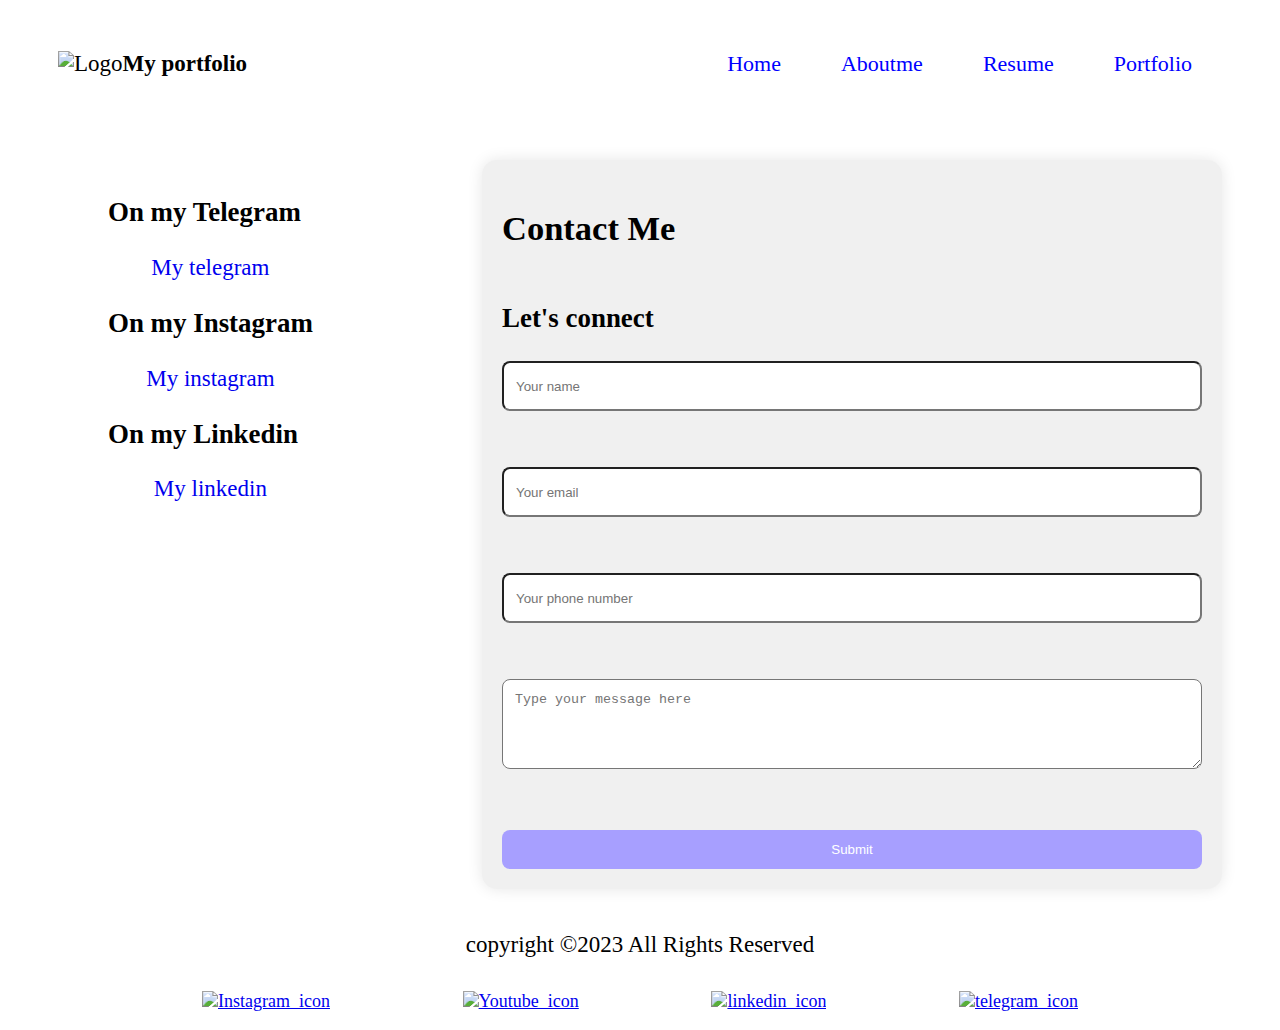
==== src/Contact.html @ d111eb31 "Implement responsive design" ====
<!DOCTYPE html> 
<html lang="en"> 
    <head> 
        <meta charset="UTF-8">
        <meta name="viewport" content="width=device-width, initial-scale=1.0">
        <title>Contact</title> 
        <link rel="stylesheet" href="./css/styles.css">
    </head>
    <body>
        <div class="container">
              
                <header class="container__header ">
      
     
                    <div class="container__header__logo">
                        <img src="./images/portfolioimg.png" alt="Logo" >
                        <p><strong>My portfolio</strong></p>
                    </div>
              
                <div class="container__header__navigation">
                    <input type="checkbox" class="container__header__navigation__toggle-menu">
                    <div class="container__header__navigation__hamburger"></div>
                    <ul class="container__header__navigation__menu">
                        <li><a href="./Home.html">Home</a></li>
                        <li><a href="./Aboutme.html">Aboutme</a></li>
                        <li><a href="./resume.html">Resume</a></li>
                        <li><a href="./Contact.html">Portfolio</a></li>
                    </ul>
            </div>
                   
            </header>

    
    <section class="container__form-section" >
        
   

   <div class="social-media">
    <h3>On my Telegram</h3>
    <p><a href="https://telegram.org/">My telegram</a></p>
    <h3>On my Instagram</h3>
    <p><a href="https://www.instagram.com/yord_mele/#">My instagram</a></p>
    <h3>On my Linkedin</h3>
    <p><a href="https://www.linkedin.com/in/yordanos-melaku-9a660a252">My linkedin</a></p>

   </div>
    <div class="form">
        <h2>Contact Me</h2>
        <h3>Let's connect</h3>
        
    <form>
        <input type="text" id="name" name="name" placeholder="Your name">
        <br>
        <input type="email" id="email" name="email" placeholder="Your email">
        <br>
        <input type="tel" id="phone" name="phone" placeholder="Your phone number">
        <br>
       
        <textarea id="message" name="message" placeholder="Type your message here"></textarea>
        <br>
        
        <button type="submit">Submit</button>
    </form>
</div>


</section>

<footer>
    
    <div>
        <p>copyright 	&#169;2023 All Rights Reserved</p>
      </div>
      <div class="container__footercontainer">
          <a href="https://www.instagram.com/yord_mele/#"><img src="./images/insta.png" alt="Instagram_icon" ></a>
          <a href="https://www.youtube.com/@goodengineer2015"><img src="./images/youtube1.png" alt="Youtube_icon"  ></a>
          <a href="https://www.linkedin.com/in/yordanos-melaku-9a660a252"><img src="./images/linkdin1.png" alt="linkedin_icon"  ></a>
          <a href="https://telegram.org/"><img src="./images/telegram.png" alt="telegram_icon" ></a>
        </div>
</footer>
</div>
</body>
</html>
---- src/css/styles.css ----
.container__header__logo{
    display:flex;
    align-items: center;
    margin-right: 20px;
}

.container__header {
    margin-top: 20px;
    margin-bottom: 30px;
    position: relative;
    width:100%;
    display:flex;
    justify-content: space-between;
    align-items: center;
    padding: 0 20px; 
    box-sizing: border-box;
    transition: 0.3s;
}

.container__main {
    text-align: center;
    max-width: 100%; 
    margin: 0 auto;
    box-sizing: border-box;
}

/* start */
.container__header__navigation{
    display:flex;
    justify-content:space-between ;
    align-items: center;
}
.container__header__navigation__menu {
    display: flex;
    justify-content: center;
    flex-direction: row;
    align-items: center;
    z-index: 1;
    transition: 0.5s;
    flex-grow: 1;
   
}
.container__header__navigation__menu li{
    list-style-type: none;
}
.container__header__navigation__menu li a {
    color:blue;
    text-decoration:none;
    display: block;
    padding: 40px 50px;
    font-size: 18px;
    line-height: 1;
    transition:0.3s;
}
.container__header__navigation__menu li a:hover{
    box-shadow: 0 -5px 0px #fff inset,
    500px 0 0  rgba(255,255,255,0.03) inset;
    padding:35px 25px 45px 25px;

}

.container__header__navigation__hamburger {
    position: relative;
    width: 30px;
    height: 4px;
    background: black;
    border-radius: 10px;
    cursor: pointer;
    z-index: 2;
    transition: 0.3s;
    margin-right: 10px;
}

.container__header__navigation__hamburger:before,
.container__header__navigation__hamburger:after {
    content: "";
    position: absolute;
    height: 4px;
    right:0;
    background: black;
    border-radius: 10px;
    transition: 0.3s;
    width: 30px;
    
}

.container__header__navigation__hamburger:before {
    top: -10px;
    
   
}

.container__header__navigation__hamburger:after {
    top: 10px;
    
}


.container__header__navigation__toggle-menu{
    position:absolute;
    width:30px;
    height: 100%;
    z-index:3;
    cursor:pointer;
    opacity:0;

}
.container__header__navigation__hamburger, container__header__navigation__toggle-menu{
    display:none;
}
.container__header__navigation input:checked ~ .container__header__navigation__hamburger{
    background: transparent;
}
.container__header__navigation input:checked ~ .container__header__navigation__hamburger:before{
    top:0;
    transform: rotate(-45deg);
    width: 30px;
}
.container__header__navigation input:checked ~ .container__header__navigation__hamburger:after{
    top:0;
    transform: rotate(45deg);
    width: 30px;
}
.container__header__navigation input:checked~ .container__header__navigation__menu{
    right:0;
    box-shadow: -20px 0 40px rgba(255,255,255,0.3);

}
@media screen  and (max-width: 480px){
    .container__header__navigation__hamburger, .container__header__navigation__toggle-menu{
        display:block;
    }
    .container__header{
        padding:10px 20px;
    }
    .container__header__navigation__menu{
        justify-content: start;
        flex-direction: column;
        align-items: center;
        position: fixed;
        top: 0;
        right: -300px;
        background: white;
        width: 200px;
        height: 100%;
        padding-top: 65px;
    }
    .container__header__navigation__menu li{
        width:100%;
    }
    .container__header__navigation__menu li a,
    .container__header__navigation__menu li a:hover {
        padding: 30px;
        font-size: 24px;
        box-shadow: 0 1px 0 rgba(255,255,255,0.1)
        inset;
    }
    
}
.container {
    display:flex;
    flex-direction: column;
     max-width: 100%; /* Adjust as needed */
     margin: 0 auto; /* Center the container horizontally */
    box-sizing: border-box;
  
}
/* end */

.container__main {
    text-align: center;
}

.video-container {
    position: relative;
    width: 100%;
    padding-bottom: 56.25%; /* Maintain 16:9 aspect ratio for the video */
}

iframe {
    
    justify-content: center;
    width:300px;
    height:200px
}

footer {
    display: flex;
    flex-direction: column;
    align-items: center;
    margin-top: 20px;
}

.social-icons {
    display: flex;
    gap: 10px;
}

/* Media query for mobile responsiveness */
@media screen and (max-width: 992px) {
    .container__main article {
        max-width: 800px; 
        margin: 0 auto; 
        text-align: justify; 
    }
    .container__header__logo img {
        margin-right: 0;
    }

    .container__header__navigation__menu {
        display: flex;
    }

    .container__header__navigation {
        display: block;
    }
    .container__footercontainer{
        display:flex;
        justify-content: space-between;
        gap:40px
    }
    
    
}

.container__main__video-container1 {
    position: relative;
    width: 100%;
    max-width: 100%; /* Set max-width to 100% */
    margin: 0 auto; /* Center the video horizontally */
    padding-bottom: 56.25%; /* Maintain 16:9 aspect ratio for the video */
    margin-bottom: 30px;
}

.iframe1 {
    position: absolute;
    width: 100%;
    height: 100%;
    top: 0;
    left: 0;
}
.container__main{
    text-align: left; /* Align the main content to the left */
}


.container__main article p {
    text-indent: 20px; /* Adjust the indentation value as needed */
}

.container__div3__image{
    display:flex;
    justify-content: flex-start;
    margin-right: 0;
    padding-right: 0;
    width:200px;
    height:150px
    
    
}


    .container__div3 ul {
        width: calc(100% - 70px); 
        text-align:left; 
        padding-right: 20px; 
    }
    
    .container__div3__image {
        width: 150px;
        height: 150px;
    }
    .image1 {
        width: 180px;
        height: 180px;
    }

    .container__div3 {
        display: flex;

        justify-content: space-between;
    }
    .container_photos__div2 {
        width:70vh;
        display: flex;
        justify-content: space-between;
    }

   .container__div1{
    margin-bottom: 60px;
   }
    .container__div3__figcaption {
        width: 100%;
        text-align: center; 
        
        
    }
    .container_photos {
        display: flex;
        align-items: center;
        justify-content: center;
    }
.container__photo__myphoto{
    width:130px;
    height:130px;
    border-radius: 50% ;
    border: 2px solid purple;
    justify-content:center;
   
}
.container__photo{
  display: flex;
  justify-content:center;
  margin-right: 10px;
  margin-top: 10px;
  
}
#audio {
    width: 100%; /* Set the width to 100% */
    box-sizing: border-box; /* Include padding and border in the width */
    max-width: 800px; /* Adjust the maximum width as needed */
    margin: 0 auto; /* Center the section horizontally */
}

#audio audio {
    width: 100%; /* Set the width of the audio element to 100% */
}



table {
    width: 100%;
    border-collapse: collapse;
    margin-bottom: 20px;
}

table, th, td {
    border: 1px solid purple;
}

iframe {
    width: 100%;
    margin-top: 20px; /* Add margin-top to create space between the video and the top */
}
.content-section {
    display: flex;
    flex-wrap: wrap;
    gap: 20px;
}

.container__video-section__video-div__video {
    width: 100%;
    max-width: 800px;
}

.container__video-section__video-div__video iframe {
    width: 100%;
    height: 400px;
}

.text-content {
    flex: 1;
    max-width: 600px; /* Adjust the max-width based on your design */
}

.text-content figure {
    max-width: 300px;
    margin: 0;
}

.text-content figure img {
    width: 100%;
    height: auto;
}
figure img {
    max-width: 100%;
    height: auto;
}

/* Add margin and padding to the figure and figcaption for better spacing */
figure {
    margin: 20px 0;
}

figcaption {
    padding: 10px;
    text-align: center;
}

section {
    display: flex;
    flex-wrap: wrap; 
    justify-content: space-between; 
}


.container__video-section__video-div__video {
    flex: 0 0 60%; 
    margin-right: 20px; 
}


section p {
    flex: 0 0 calc(40% - 20px);
}


@media screen and (max-width: 90px) {
    section {
        flex-direction: column;
    }

    .container__video-section__video-div__video,
    section p {
        flex: 0 0 100%; 
        margin-right: 0; 
    }
}



.form {
    max-width: 700px;
    margin: auto; 
    background-color: #f0f0f0; 
    border-radius: 15px; 
    padding: 20px;

    box-shadow: 0 0 15px rgba(0, 0, 0, 0.1); 
}


form {
    display: flex;
    flex-direction: column;
}


form input {
    margin-bottom: 10px;
    padding: 12px; 
    border: 1px solid solid black; 
    border-radius: 8px ; 
    width: 100%; 
    box-sizing: border-box; 
}


form textarea {
    margin-bottom: 10px;
    padding: 12px; 
    border: 1px solid solid black; 
    border-radius: 8px; 
    resize: vertical; 
    width: 100%; 
    box-sizing: border-box; 
}



form button {
    background-color: #a79fff; 
    color: white;
    padding: 12px;
    border: none;
    border-radius: 8px; 
    cursor: pointer;
    transition: background-color 0.3s;
}


form button:hover {
    background-color: #8656af; 
}

.audio{
    width:100%;
    margin-bottom: 40px;
}
.container__video-section__AAU-div__AAU {
        
    width:100vw;
    display:flex;
    flex-direction: column;
    align-items: center;
}
.container__video-section__video-div{
   display:flex;
}
.container__video-section__video-div__paragraph{
    margin-top: 90px;
}
.container__quote-section{
    display:flex;
    flex-direction: column;
    font-size: 20px;
}

.form input{
    margin-bottom: 30px;
    height:50px
}
.form{
    margin-top: 30px;
        width:100vw;
}
#message{
    height:90px;
    margin-bottom: 35px;
}
@media screen and (max-width:480px) {
    body {
        font-size: 14px;
    }
    .container__main article {
        max-width: 500px; /* Adjust the maximum width as needed */
        margin: 0 auto; /* Center the article horizontally */
        text-align: justify; /* Justify the text within the article */
    }
    .container__header{
        position: relative;
        display:flex;
        justify-content: space-between;
        align-items: center;
        padding: 0 0px; /* Adjust padding as needed */
        box-sizing: border-box;
        transition: 0.3s;
  }
  .container__footercontainer{
    width:70vw;
    display:flex;
    justify-content: space-between;
    
}
  .container {
    width: 100%; /* Adjust the width as needed */
    padding: 0 50px; /* Adjust padding as needed */
}
.container__div3__image{

    height:200px;
}
.container_photos__div2__image1{
    width:130px;
    height: 180px;
    
}


.container_photos__div2{
    width:70vw;
    display:flex;
    justify-content: space-between;
}
.container_photos__div2 p{
    font-size: 12px;
   
}
.container__video-section__video-div__paragraph{
    font-size: 14px;
    
}

.form {
    width: 100%;
    height:60vh;
   
}
.social-media {
    display: none;
}

 
}

@media screen and (min-width: 481px) and (max-width: 768px) {
    body {
        font-size: 19px;
    }
    ul.container__header__navigation__menu{
       padding-left: 0;
    }
    
    .container__main article {
        max-width:100%; /* Adjust the maximum width as needed */
        margin: 0 auto; /* Center the article horizontally */
        text-align: justify; /* Justify the text within the article */
    }
    .container__header{
        position: relative;
        width:100%;
        display:flex;
        justify-content: space-between;
        align-items: center;
        padding: 0 0px; /* Adjust padding as needed */
        box-sizing: border-box;
        transition: 0.3s;
    }
    .container__footercontainer{
        width:70vw;
        display:flex;
        justify-content: space-between;
        
    }
    .container {
        width: 100%; /* Adjust the width as needed */
        padding: 0 50px; /* Adjust padding as needed */
    }
    .container__header__navigation__menu li a {
        color:blue;
        text-decoration:none;
        display: block;
        padding: 0px 10px;
        font-size: 15px;
        line-height: 1;
        transition:0.3s;
    }
    .footercontainer a {
        font-size: 18px; /* Adjust the font size as needed */
        padding: 10px; /* Adjust the padding as needed */
    }
    
    .container__div3__image {
        width: 280px;
        height: 230px;
    }
    .container_photos__div2__image1{
        width:200px;
        height:250px;
    }

    .container_photos__div2 p{
        font-size: 14px;
    }
    .container_photos__div2{
        width:70vw;
        display:flex;
        justify-content: space-between;
    }
    .container__video-section__video-div__paragraph{
        font-size: 18px;
        display: flex;
        flex-direction: column;
        justify-content: center;
        
    }
    
    .social-media {
        display: none;
    }
    
   
  }
  
  /* Tablet */
  @media screen and (min-width: 769px) and (max-width: 1279px) {
    body {
        font-size: 19px;
    }
    ul.container__header__navigation__menu{
       padding-left: 0;
    }
    
    .container__main article {
        max-width:100%; /* Adjust the maximum width as needed */
        margin: 0 auto; /* Center the article horizontally */
        text-align: justify; /* Justify the text within the article */
    }
    .container__header{
        position: relative;
        width:100%;
        display:flex;
        justify-content: space-between;
        align-items: center;
        padding: 0 0px; /* Adjust padding as needed */
        box-sizing: border-box;
        transition: 0.3s;
    }
    .container__footercontainer{
        width:70vw;
        display:flex;
        justify-content: space-between;
        
    }
    .container {
        width: 100%; /* Adjust the width as needed */
        padding: 0 50px; /* Adjust padding as needed */
    }
    .container__header__navigation__menu li a {
        color:blue;
        text-decoration:none;
        display: block;
        padding: 0px 30px;
        font-size: 18px;
        line-height: 1;
        transition:0.3s;
    }
    .footercontainer a {
        font-size: 18px; /* Adjust the font size as needed */
        padding: 10px; /* Adjust the padding as needed */
    }
    .container__div3__image {
        width: 320px;
        height: 250px;
    }
 
    .container_photos__div2__image1{
        width:280px;
        height:300px;
    }

    .container_photos__div2 p{
        font-size: 20px;
    }
    .container_photos__div2{
        width:70vw;
        display:flex;
        justify-content: space-between;
    }
    .container__video-section__video-div__paragraph{
        font-size: 21px;
        display: flex;
        flex-direction: column;
        justify-content: center;
    }
    .social-media {
        display: none;
    }
  }
  
  /* Desktop */
  @media screen and (min-width: 1280px) {
    body {
        font-size: 23px;
    }
    ul.container__header__navigation__menu{
       padding-left: 0;
    }
    
    .container__main article {
        max-width:100%; /* Adjust the maximum width as needed */
        margin: 0 auto; /* Center the article horizontally */
        text-align: justify; /* Justify the text within the article */
    }
    .container__header{
        position: relative;
        width:100%;
        display:flex;
        justify-content: space-between;
        align-items: center;
        padding: 0 0px; /* Adjust padding as needed */
        box-sizing: border-box;
        transition: 0.3s;
    }
    .container__footercontainer{
        width:70vw;
        display:flex;
        justify-content: space-between;
        
    }
    .container {
        width: 100%; /* Adjust the width as needed */
        padding: 0 50px; /* Adjust padding as needed */
    }
    .container__header__navigation__menu li a {
        color:blue;
        text-decoration:none;
        display: block;
        padding: 0px 30px;
        font-size: 22px;
        line-height: 1;
        transition:0.3s;
    }
    .container__footercontainer a {
        font-size: 18px; /* Adjust the font size as needed */
        padding: 10px; /* Adjust the padding as needed */
    }

    main section {
        display: flex;
        flex-wrap: wrap;
        justify-content: space-between;
    }

    .container__div3{
        width: calc(50% - 10px); /* Adjust the width as needed with margin included */
        margin-bottom: 20px; /* Adjust the margin as needed */
        box-sizing: border-box;
    }
    .container__div3__image {
        width: 300px;
        height: 250px;
    }
   .container_photos__div2__image1{
      width:300px;
      height:300px
   }
   
   

.container_photos__div2 {
    flex: 1; /* Make the div2 elements flexible, taking up equal space */
    max-width: calc(50% - 20px); /* Set a max width with a small gap between items */
    box-sizing: border-box;
    margin-right: 100px; /* Adjust the margin as needed for spacing */
    
}

.div2:last-child {
    margin-right: 0; /* Remove right margin for the last div2 element */
}

.voice {
    width:90vw;
    display:flex;
    justify-content: space-between;
    
    
}
.audio{
    width:450px;
}
.myphoto{
    width:150px;
    height:160px;
    border-radius: 50% ;
    border: 2px solid purple;
    justify-content:center;
   
   
}
.container_photos__div2{
    width:70vw;
    display:flex;
    justify-content: space-around;
}
.container__photo{
    margin-bottom: 50px;
    
}

.container_photos__div2__image1{
    width:300px;
    height:380px;
}

.container_photos__div2 p{
    font-size: 23px;
}
.container__video-section__AAU-div__AAU{
    width:500px;
    
}
.container__video-section__video-div__paragraph{
    font-size: 20px;
}
.container__video-section__video-div__video iframe{
    width:400px;
    height:400px
}
.container__video-section__video-div{
    width:40vw;
    display:flex;
    justify-content: space-between;
    
}
.container__video-section__AAU-div{
    width:40vw;
}
.container__video-section{
    width:100%;
    display:flex;
    justify-content:space-between;
}

.social-media a{
  
    text-decoration: none;
    display:flex;
    justify-content: center;
}
.social-media{
    margin-top: 40px;
    margin-left: 50px;
 
   
}


.form{
    display:flex;
    flex-direction: column;
    margin-right: 0px;
    
}

}
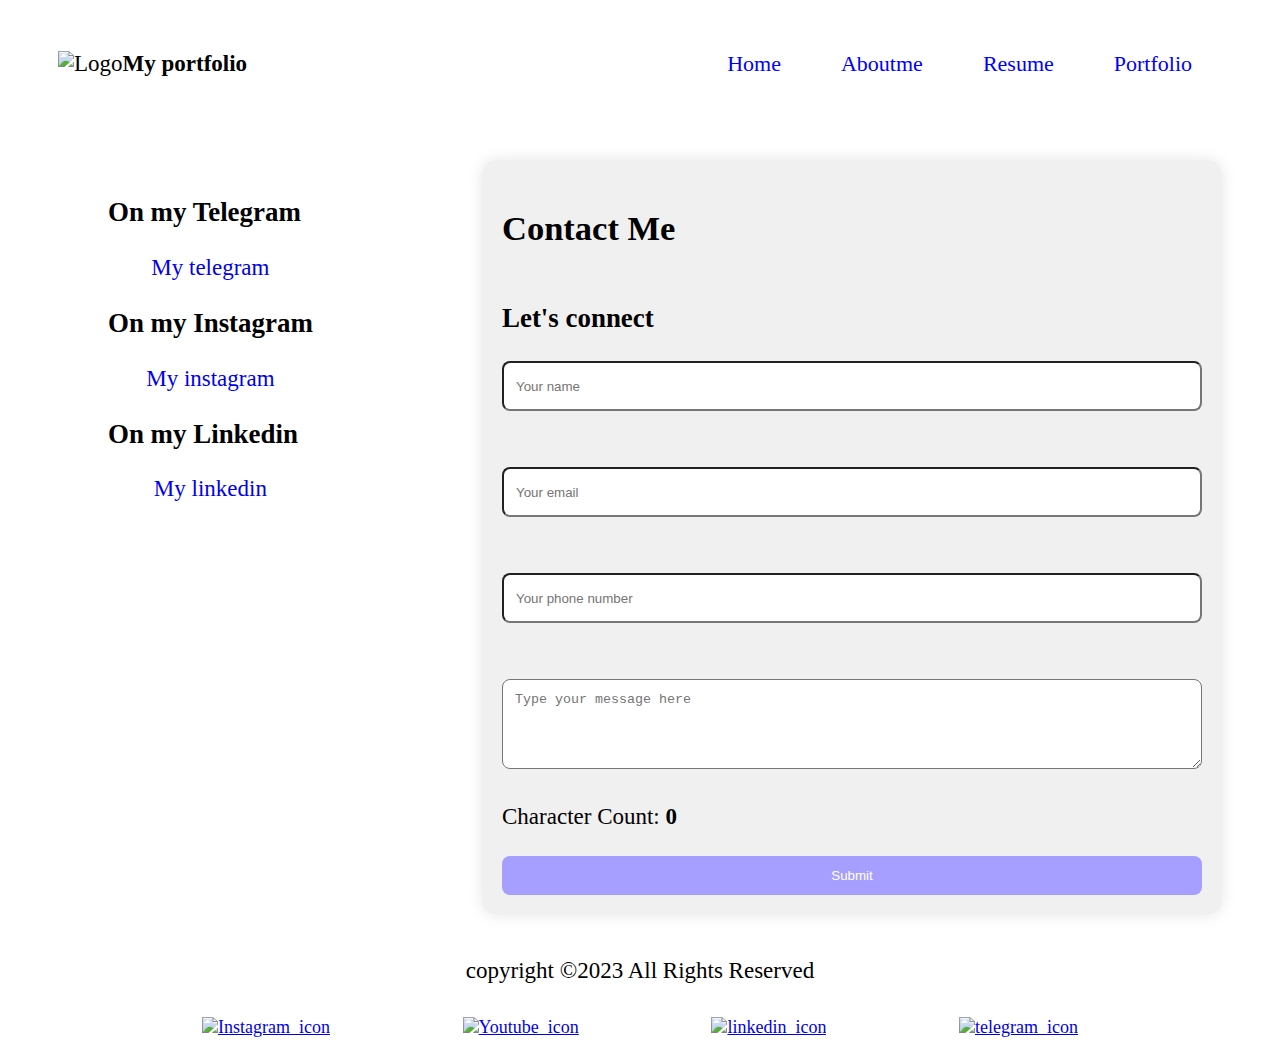
==== commit bf9a1091: "Add javascript" ====
--- a/src/Contact.html
+++ b/src/Contact.html
@@ -24,7 +24,7 @@
                         <li><a href="./Home.html">Home</a></li>
                         <li><a href="./Aboutme.html">Aboutme</a></li>
                         <li><a href="./resume.html">Resume</a></li>
-                        <li><a href="./Contact.html">Portfolio</a></li>
+                        <li><a href="./portfolio.html">Portfolio</a></li>
                     </ul>
             </div>
                    
@@ -35,7 +35,7 @@
         
    
 
-   <div class="social-media">
+   <div class="container__form-section_social-media">
     <h3>On my Telegram</h3>
     <p><a href="https://telegram.org/">My telegram</a></p>
     <h3>On my Instagram</h3>
@@ -44,30 +44,35 @@
     <p><a href="https://www.linkedin.com/in/yordanos-melaku-9a660a252">My linkedin</a></p>
 
    </div>
-    <div class="form">
+    <div class="container__form-section__form">
         <h2>Contact Me</h2>
         <h3>Let's connect</h3>
         
-    <form>
+    <form id="contactForm">
         <input type="text" id="name" name="name" placeholder="Your name">
         <br>
         <input type="email" id="email" name="email" placeholder="Your email">
         <br>
         <input type="tel" id="phone" name="phone" placeholder="Your phone number">
         <br>
-       
         <textarea id="message" name="message" placeholder="Type your message here"></textarea>
+        <div>
+            Character Count: <span id="charCount">0</span>
+        </div>
         <br>
+        
+        
+      
         
         <button type="submit">Submit</button>
     </form>
 </div>
 
-
+<div id="confirmationMessage"></div>
 </section>
-
 <footer>
-    
+  
+          
     <div>
         <p>copyright 	&#169;2023 All Rights Reserved</p>
       </div>
@@ -78,6 +83,10 @@
           <a href="https://telegram.org/"><img src="./images/telegram.png" alt="telegram_icon" ></a>
         </div>
 </footer>
+
 </div>
+<script src="https://smtpjs.com/v3/smtp.js">
+</script>
+<script src="./js/index.js"></script>
 </body>
 </html>--- a/src/css/styles.css
+++ b/src/css/styles.css
@@ -270,7 +270,7 @@
         width: 150px;
         height: 150px;
     }
-    .image1 {
+    .container_photos__div2__image1 {
         width: 180px;
         height: 180px;
     }
@@ -315,14 +315,14 @@
   margin-top: 10px;
   
 }
-#audio {
+.container__voice__audio {
     width: 100%; /* Set the width to 100% */
     box-sizing: border-box; /* Include padding and border in the width */
     max-width: 800px; /* Adjust the maximum width as needed */
     margin: 0 auto; /* Center the section horizontally */
 }
 
-#audio audio {
+.container__voice__audio audio {
     width: 100%; /* Set the width of the audio element to 100% */
 }
 
@@ -340,7 +340,7 @@
 
 iframe {
     width: 100%;
-    margin-top: 20px; /* Add margin-top to create space between the video and the top */
+    margin-top: 20px;
 }
 .content-section {
     display: flex;
@@ -360,7 +360,7 @@
 
 .text-content {
     flex: 1;
-    max-width: 600px; /* Adjust the max-width based on your design */
+    max-width: 600px; 
 }
 
 .text-content figure {
@@ -377,7 +377,7 @@
     height: auto;
 }
 
-/* Add margin and padding to the figure and figcaption for better spacing */
+
 figure {
     margin: 20px 0;
 }
@@ -419,7 +419,7 @@
 
 
 
-.form {
+.container__form-section__form {
     max-width: 700px;
     margin: auto; 
     background-color: #f0f0f0; 
@@ -473,13 +473,13 @@
     background-color: #8656af; 
 }
 
-.audio{
+.container__voice__audio{
     width:100%;
     margin-bottom: 40px;
 }
 .container__video-section__AAU-div__AAU {
         
-    width:100vw;
+   
     display:flex;
     flex-direction: column;
     align-items: center;
@@ -496,11 +496,11 @@
     font-size: 20px;
 }
 
-.form input{
+.container__form-section__form input{
     margin-bottom: 30px;
     height:50px
 }
-.form{
+.container__form-section__form{
     margin-top: 30px;
         width:100vw;
 }
@@ -508,7 +508,12 @@
     height:90px;
     margin-bottom: 35px;
 }
+
+
+
+
 @media screen and (max-width:480px) {
+   
     body {
         font-size: 14px;
     }
@@ -561,12 +566,12 @@
     
 }
 
-.form {
+.container__form-section__form {
     width: 100%;
     height:60vh;
    
 }
-.social-media {
+.container__form-section_social-media {
     display: none;
 }
 
@@ -615,7 +620,7 @@
         line-height: 1;
         transition:0.3s;
     }
-    .footercontainer a {
+    .container__footercontainer a {
         font-size: 18px; /* Adjust the font size as needed */
         padding: 10px; /* Adjust the padding as needed */
     }
@@ -645,7 +650,7 @@
         
     }
     
-    .social-media {
+    .container__form-section_social-media {
         display: none;
     }
     
@@ -695,7 +700,7 @@
         line-height: 1;
         transition:0.3s;
     }
-    .footercontainer a {
+    .container__footercontainer a {
         font-size: 18px; /* Adjust the font size as needed */
         padding: 10px; /* Adjust the padding as needed */
     }
@@ -723,7 +728,7 @@
         flex-direction: column;
         justify-content: center;
     }
-    .social-media {
+    .container__form-section_social-media {
         display: none;
     }
   }
@@ -810,17 +815,17 @@
     margin-right: 0; /* Remove right margin for the last div2 element */
 }
 
-.voice {
+.container__voice {
     width:90vw;
     display:flex;
     justify-content: space-between;
     
     
 }
-.audio{
+.container__voice__audio{
     width:450px;
 }
-.myphoto{
+.container__photo__myphoto{
     width:150px;
     height:160px;
     border-radius: 50% ;
@@ -873,13 +878,13 @@
     justify-content:space-between;
 }
 
-.social-media a{
+.container__form-section_social-media a{
   
     text-decoration: none;
     display:flex;
     justify-content: center;
 }
-.social-media{
+.container__form-section_social-media{
     margin-top: 40px;
     margin-left: 50px;
  
@@ -887,7 +892,7 @@
 }
 
 
-.form{
+.container__form-section__form{
     display:flex;
     flex-direction: column;
     margin-right: 0px;
@@ -895,3 +900,11 @@
 }
 
 }
+
+
+    #charCount {
+        font-weight: bold;
+    }
+
+
+
